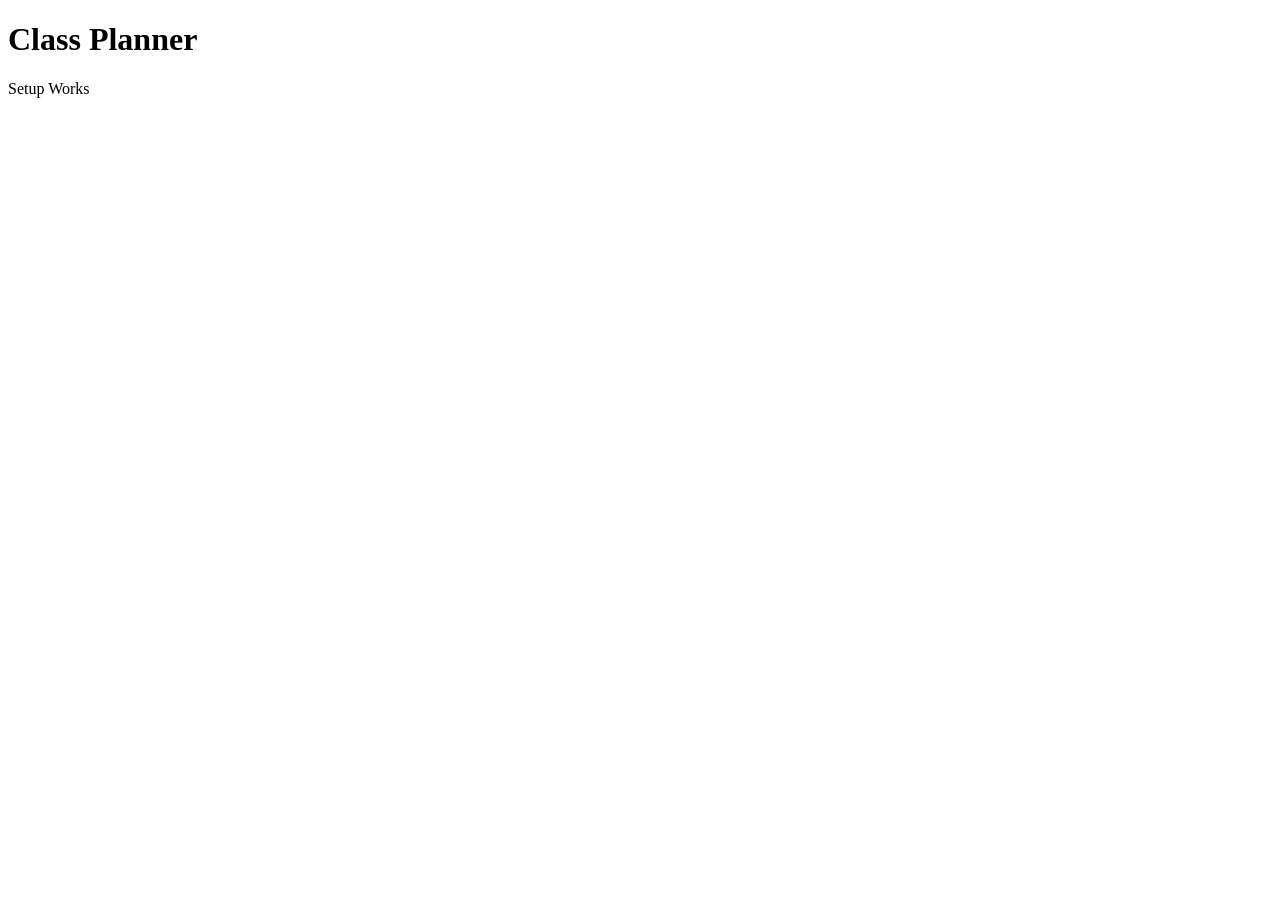
==== index.html @ 6823aea3 "Initial page setup" ====
<!DOCTYPE html>
<html lang="en">
    <head>
        <meta charset="UTF-8">
        <meta name="viewport" content="width=device-width, initial-scale=1.0">
        <title>Class Planner</title>
    </head>
    <body>
        <h1>Class Planner</h1>
        <p>Setup Works</p>
    </body>
</html>
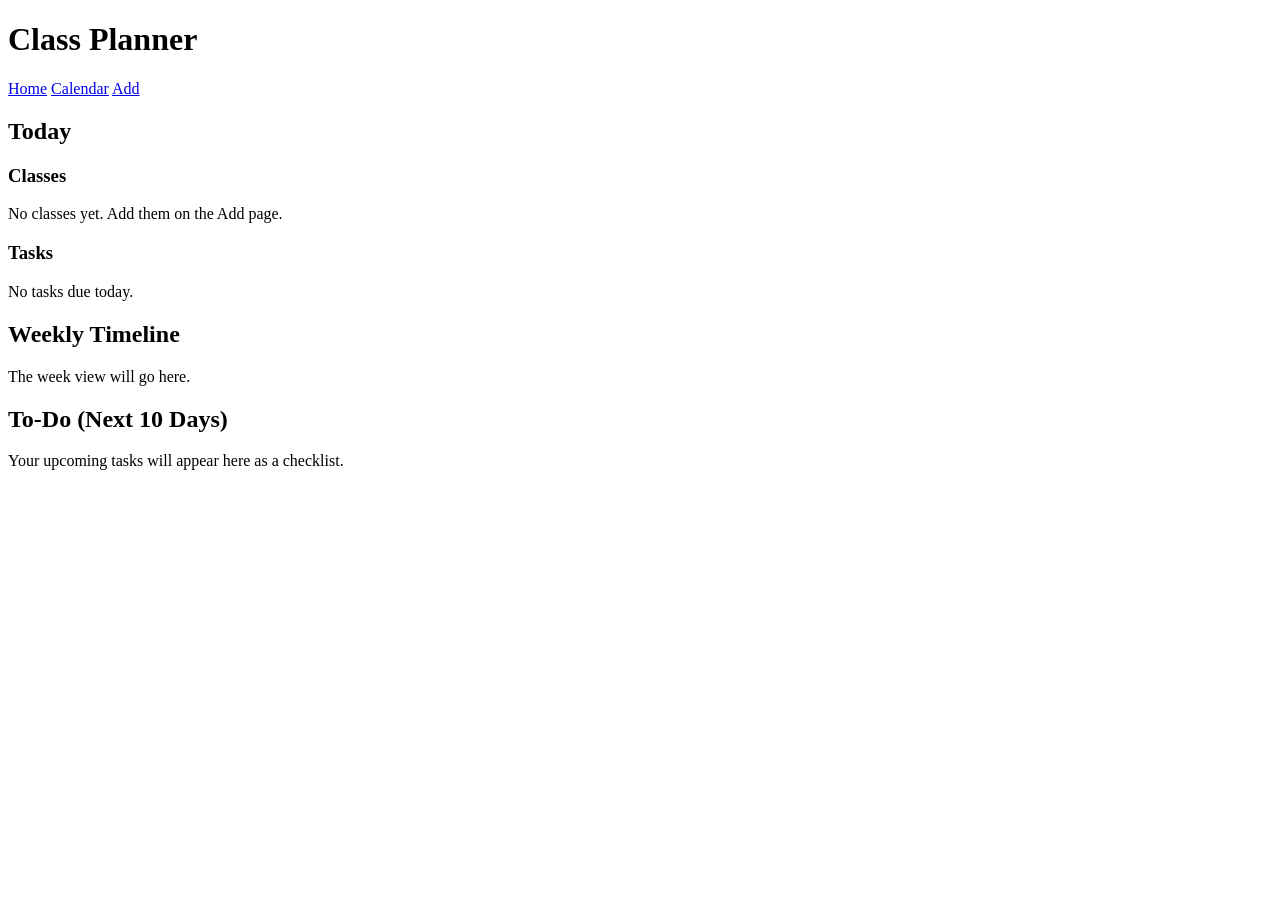
==== commit 6c3a97b2: "Add Home, Calender, and Add pages" ====
--- a/index.html
+++ b/index.html
@@ -3,10 +3,40 @@
     <head>
         <meta charset="UTF-8">
         <meta name="viewport" content="width=device-width, initial-scale=1.0">
-        <title>Class Planner</title>
+        <title>Home | Class Planner</title>
     </head>
     <body>
-        <h1>Class Planner</h1>
-        <p>Setup Works</p>
+        <header>
+            <h1>Class Planner</h1>
+            <nav>
+                <a href="index.html" class="active">Home</a>
+                <a href="calendar.html">Calendar</a>
+                <a href="add.html">Add</a>
+            </nav>
+        </header>
+
+        <main>
+            <section id="today">
+                <h2>Today</h2>
+                <div>
+                    <h3>Classes</h3>
+                    <p>No classes yet. Add them on the Add page.</p>
+                </div>
+                <div>
+                    <h3>Tasks</h3>
+                    <p>No tasks due today.</p>
+                </div>
+            </section>
+
+            <section id="weekly-timeline">
+                <h2>Weekly Timeline</h2>
+                <p>The week view will go here.</p>
+            </section>
+
+            <section id="todo">
+                <h2>To-Do (Next 10 Days)</h2>
+                <p>Your upcoming tasks will appear here as a checklist.</p>
+            </section>
+        </main>
     </body>
 </html>
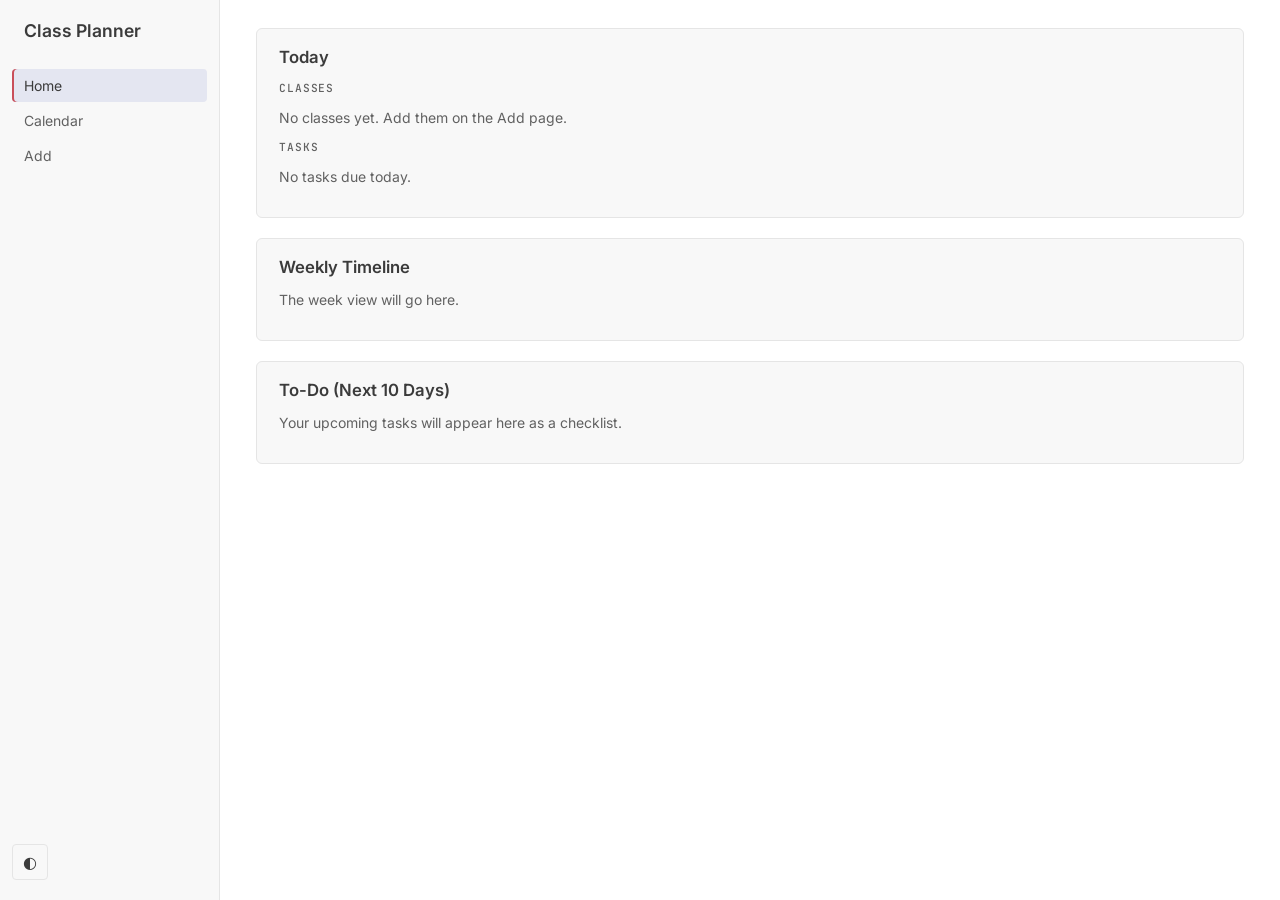
==== commit 53cf1ffa: "Add sidebar layout and theme" ====
--- a/index.html
+++ b/index.html
@@ -4,16 +4,21 @@
         <meta charset="UTF-8">
         <meta name="viewport" content="width=device-width, initial-scale=1.0">
         <title>Home | Class Planner</title>
+        <link rel="preconnect" href="https://fonts.googleapis.com">
+        <link rel="preconnect" href="https://fonts.gstatic.com" crossorigin>
+        <link href="https://fonts.googleapis.com/css2?family=Inter:wght@400;500;600&family=JetBrains+Mono:wght@400;500&display=swap" rel="stylesheet">            
+        <link rel="stylesheet" href="styles.css">
     </head>
     <body>
-        <header>
+         <aside class="sidebar">
             <h1>Class Planner</h1>
             <nav>
                 <a href="index.html" class="active">Home</a>
                 <a href="calendar.html">Calendar</a>
                 <a href="add.html">Add</a>
             </nav>
-        </header>
+            <button id="theme-toggle" class="theme-toggle" type="button" title="Theme: Auto" aria-label="Theme: Auto">◐</button>
+        </aside>
 
         <main>
             <section id="today">
--- a/styles.css
+++ b/styles.css
@@ -0,0 +1,157 @@
+/* ===== Theme colors ===== */
+
+/* Dark theme (based on VS Code Dark Modern) */
+:root,
+:root[data-theme="dark"] {
+    --bg: #1f1f1f;
+    --sidebar: #181818;
+    --surface: #181818;
+    --hover: #2a2d2e;
+    --active: #37373d;
+    --border: #2b2b2b;
+    --text: #cccccc;
+    --muted: #9d9d9d;
+    --accent: #e06c75;
+}
+
+/* Light theme when the device is in light mode (unless the user chose dark) */
+@media (prefers-color-scheme: light) {
+    :root:not([data-theme="dark"]) {
+        --bg: #ffffff;
+        --sidebar: #f8f8f8;
+        --surface: #f8f8f8;
+        --hover: #f2f2f2;
+        --active: #e4e6f1;
+        --border: #e5e5e5;
+        --text: #3b3b3b;
+        --muted: #616161;
+        --accent: #c94f5a;
+    }
+}
+
+/* Light theme when the user chooses it with the button */
+:root[data-theme="light"] {
+    --bg: #ffffff;
+    --sidebar: #f8f8f8;
+    --surface: #f8f8f8;
+    --hover: #f2f2f2;
+    --active: #e4e6f1;
+    --border: #e5e5e5;
+    --text: #3b3b3b;
+    --muted: #616161;
+    --accent: #c94f5a;
+}
+
+/* ===== Page layout ===== */
+
+body {
+    margin: 0;
+    display: flex;
+    min-height: 100vh;
+    font-family: "Inter", system-ui, sans-serif;
+    font-size: 14px;
+    background: var(--bg);
+    color: var(--text);
+}
+
+/* ===== Sidebar ===== */
+
+.sidebar {
+    width: 220px;
+    height: 100vh;
+    position: sticky;
+    top: 0;
+    box-sizing: border-box;
+    padding: 20px 12px;
+    display: flex;
+    flex-direction: column;
+    background: var(--sidebar);
+    border-right: 1px solid var(--border);
+}
+
+.sidebar h1 {
+    margin: 0 0 28px 12px;
+    font-size: 1.1rem;
+    font-weight: 600;
+}
+
+nav {
+    display: flex;
+    flex-direction: column;
+    gap: 2px;
+}
+
+nav a {
+    padding: 8px 12px;
+    border-radius: 4px;
+    color: var(--muted);
+    text-decoration: none;
+}
+
+nav a:hover {
+    background: var(--hover);
+    color: var(--text);
+}
+
+nav a.active {
+    background: var(--active);
+    color: var(--text);
+    box-shadow: inset 2px 0 0 var(--accent);
+}
+
+.theme-toggle {
+    margin-top: auto;
+    width: 36px;
+    height: 36px;
+    border: 1px solid var(--border);
+    border-radius: 4px;
+    background: transparent;
+    color: var(--text);
+    font-size: 1rem;
+    cursor: pointer;
+}
+
+.theme-toggle:hover {
+    background: var(--hover);
+}
+
+/* ===== Main content ===== */
+
+main {
+    flex: 1;
+    max-width: 1100px;
+    padding: 28px 36px;
+}
+
+section {
+    margin-bottom: 20px;
+    padding: 18px 22px;
+    background: var(--surface);
+    border: 1px solid var(--border);
+    border-radius: 6px;
+}
+
+h2 {
+    margin: 0 0 14px;
+    font-size: 1.05rem;
+    font-weight: 600;
+}
+
+h3 {
+    margin: 14px 0 6px;
+    font-family: "JetBrains Mono", monospace;
+    font-size: 0.7rem;
+    font-weight: 500;
+    text-transform: uppercase;
+    letter-spacing: 0.08em;
+    color: var(--muted);
+}
+
+p {
+    color: var(--muted);
+}
+
+/* Use class="mono" on times and dates later */
+.mono {
+    font-family: "JetBrains Mono", monospace;
+}
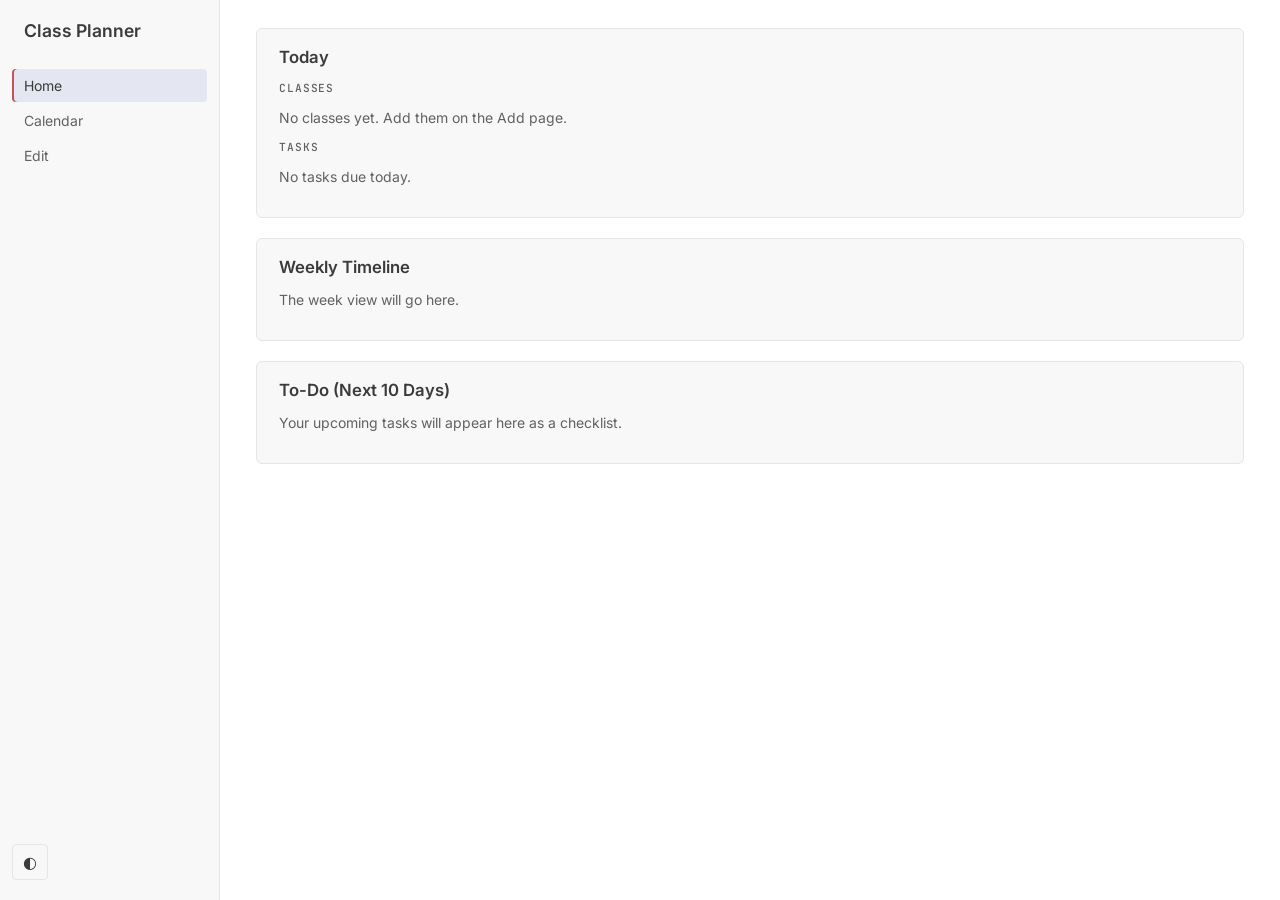
==== commit 6e9995e4: "Rename Add page to Edit" ====
--- a/index.html
+++ b/index.html
@@ -8,6 +8,7 @@
         <link rel="preconnect" href="https://fonts.gstatic.com" crossorigin>
         <link href="https://fonts.googleapis.com/css2?family=Inter:wght@400;500;600&family=JetBrains+Mono:wght@400;500&display=swap" rel="stylesheet">            
         <link rel="stylesheet" href="styles.css">
+        <script src="theme.js"></script>
     </head>
     <body>
          <aside class="sidebar">
@@ -15,7 +16,7 @@
             <nav>
                 <a href="index.html" class="active">Home</a>
                 <a href="calendar.html">Calendar</a>
-                <a href="add.html">Add</a>
+                <a href="edit.html">Edit</a>
             </nav>
             <button id="theme-toggle" class="theme-toggle" type="button" title="Theme: Auto" aria-label="Theme: Auto">◐</button>
         </aside>
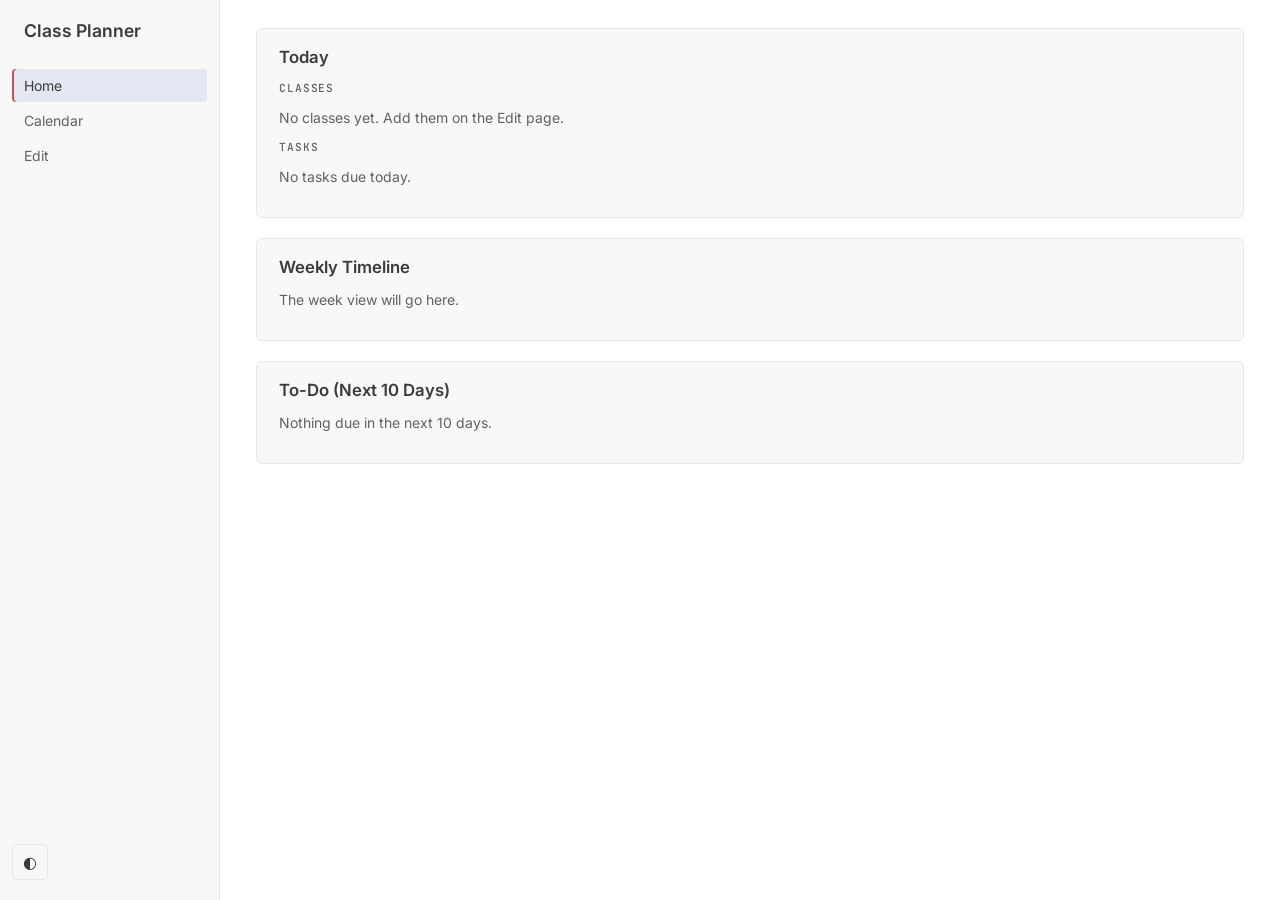
==== commit 5899be66: "Add To-Do checklist to Home page" ====
--- a/index.html
+++ b/index.html
@@ -6,12 +6,12 @@
         <title>Home | Class Planner</title>
         <link rel="preconnect" href="https://fonts.googleapis.com">
         <link rel="preconnect" href="https://fonts.gstatic.com" crossorigin>
-        <link href="https://fonts.googleapis.com/css2?family=Inter:wght@400;500;600&family=JetBrains+Mono:wght@400;500&display=swap" rel="stylesheet">            
+        <link href="https://fonts.googleapis.com/css2?family=Inter:wght@400;500;600&family=JetBrains+Mono:wght@400;500&display=swap" rel="stylesheet">
         <link rel="stylesheet" href="styles.css">
         <script src="theme.js"></script>
     </head>
     <body>
-         <aside class="sidebar">
+        <aside class="sidebar">
             <h1>Class Planner</h1>
             <nav>
                 <a href="index.html" class="active">Home</a>
@@ -26,7 +26,7 @@
                 <h2>Today</h2>
                 <div>
                     <h3>Classes</h3>
-                    <p>No classes yet. Add them on the Add page.</p>
+                    <p>No classes yet. Add them on the Edit page.</p>
                 </div>
                 <div>
                     <h3>Tasks</h3>
@@ -41,8 +41,15 @@
 
             <section id="todo">
                 <h2>To-Do (Next 10 Days)</h2>
-                <p>Your upcoming tasks will appear here as a checklist.</p>
+                <div id="todo-list"></div>
             </section>
         </main>
+
+        <!-- Pop-up with a task's details (filled in by task-details.js) -->
+        <dialog id="details-dialog" class="modal modal-small"></dialog>
+
+        <script src="storage.js"></script>
+        <script src="task-details.js"></script>
+        <script src="home.js"></script>
     </body>
 </html>
--- a/styles.css
+++ b/styles.css
@@ -42,6 +42,27 @@
     --accent: #c94f5a;
 }
 
+/* Status colors */
+:root {
+    --success: #4caf50;
+}
+
+/* Native controls (date/time pickers) match the theme */
+:root,
+:root[data-theme="dark"] {
+    color-scheme: dark;
+}
+
+@media (prefers-color-scheme: light) {
+    :root:not([data-theme="dark"]) {
+        color-scheme: light;
+    }
+}
+
+:root[data-theme="light"] {
+    color-scheme: light;
+}
+
 /* ===== Page layout ===== */
 
 body {
@@ -151,7 +172,523 @@
     color: var(--muted);
 }
 
-/* Use class="mono" on times and dates later */
+/* Use class="mono" on times and dates */
 .mono {
     font-family: "JetBrains Mono", monospace;
+}
+
+/* ===== Edit page: 2 x 2 grid ===== */
+
+.edit-grid {
+    display: grid;
+    grid-template-columns: 1fr 1fr;
+    gap: 20px;
+}
+
+.edit-grid section {
+    margin-bottom: 0;
+}
+
+.saved-list {
+    min-height: 280px;
+}
+
+.danger-zone {
+    margin-top: 20px;
+}
+
+/* ===== Forms ===== */
+
+form {
+    display: flex;
+    flex-direction: column;
+    gap: 14px;
+}
+
+.field {
+    display: flex;
+    flex-direction: column;
+    gap: 6px;
+    font-size: 0.8rem;
+    color: var(--muted);
+}
+
+.field[hidden] {
+    display: none;
+}
+
+.field-row {
+    display: grid;
+    grid-template-columns: repeat(auto-fit, minmax(120px, 1fr));
+    gap: 12px;
+}
+
+.req {
+    color: var(--accent);
+}
+
+input,
+select,
+textarea {
+    font: inherit;
+    font-size: 0.9rem;
+    padding: 8px 10px;
+    color: var(--text);
+    background: var(--bg);
+    border: 1px solid var(--border);
+    border-radius: 4px;
+}
+
+input:focus,
+select:focus,
+textarea:focus {
+    outline: none;
+    border-color: var(--accent);
+}
+
+input[type="time"],
+input[type="date"] {
+    font-family: "JetBrains Mono", monospace;
+}
+
+input[type="color"] {
+    width: 60px;
+    height: 36px;
+    padding: 2px;
+    cursor: pointer;
+}
+
+textarea {
+    min-height: 60px;
+    resize: vertical;
+}
+
+/* ===== Meeting time box ===== */
+
+.meetings {
+    display: flex;
+    flex-direction: column;
+    gap: 12px;
+}
+
+fieldset.meeting {
+    margin: 0;
+    padding: 12px;
+    display: flex;
+    flex-direction: column;
+    gap: 12px;
+    border: 1px solid var(--border);
+    border-radius: 4px;
+}
+
+legend {
+    padding: 0 6px;
+    font-family: "JetBrains Mono", monospace;
+    font-size: 0.7rem;
+    text-transform: uppercase;
+    letter-spacing: 0.08em;
+    color: var(--muted);
+}
+
+.days {
+    display: flex;
+    flex-wrap: wrap;
+    gap: 6px;
+}
+
+.days label {
+    display: flex;
+    align-items: center;
+    gap: 4px;
+    padding: 4px 8px;
+    font-size: 0.8rem;
+    color: var(--muted);
+    border: 1px solid var(--border);
+    border-radius: 4px;
+    cursor: pointer;
+}
+
+.days label:has(input:checked) {
+    color: var(--text);
+    background: var(--active);
+    border-color: var(--accent);
+}
+
+input[type="checkbox"] {
+    accent-color: var(--accent);
+}
+
+.remove-meeting {
+    align-self: flex-start;
+}
+
+/* ===== Buttons ===== */
+
+.btn {
+    font: inherit;
+    font-size: 0.9rem;
+    padding: 8px 14px;
+    border: 1px solid transparent;
+    border-radius: 4px;
+    cursor: pointer;
+}
+
+.btn-primary {
+    color: #ffffff;
+    background: var(--accent);
+}
+
+.btn-primary:hover {
+    filter: brightness(1.1);
+}
+
+.btn-secondary {
+    color: var(--text);
+    background: transparent;
+    border-color: var(--border);
+}
+
+.btn-secondary:hover {
+    background: var(--hover);
+}
+
+.btn-danger {
+    color: var(--accent);
+    background: transparent;
+    border-color: var(--accent);
+}
+
+.btn-danger:hover {
+    color: #ffffff;
+    background: var(--accent);
+}
+
+/* ===== Pop-up message (toast) ===== */
+
+.toast {
+    position: fixed;
+    top: 20px;
+    left: 50%;
+    transform: translateX(-50%);
+    z-index: 1000;
+    padding: 10px 18px;
+    font-size: 0.9rem;
+    color: var(--text);
+    background: var(--surface);
+    border: 1px solid var(--border);
+    border-left: 3px solid var(--success);
+    border-radius: 4px;
+    box-shadow: 0 4px 16px rgba(0, 0, 0, 0.3);
+    animation: toast-in 0.2s ease-out;
+}
+
+.toast-error {
+    border-left-color: var(--accent);
+}
+
+.toast.hide {
+    animation: toast-out 0.3s ease-in forwards;
+}
+
+@keyframes toast-in {
+    from { opacity: 0; transform: translate(-50%, -10px); }
+    to   { opacity: 1; transform: translate(-50%, 0); }
+}
+
+@keyframes toast-out {
+    to { opacity: 0; transform: translate(-50%, -10px); }
+}
+
+/* ===== Saved lists ===== */
+
+.item-list {
+    margin: 0 0 8px;
+    padding: 0;
+    list-style: none;
+    display: flex;
+    flex-direction: column;
+    gap: 2px;
+}
+
+.item {
+    display: flex;
+    align-items: center;
+    gap: 10px;
+    padding: 8px 10px;
+    border-radius: 4px;
+}
+
+.item:hover {
+    background: var(--hover);
+}
+
+.dot {
+    width: 10px;
+    height: 10px;
+    border-radius: 50%;
+    flex-shrink: 0;
+}
+
+.item-info {
+    flex: 1;
+    min-width: 0;
+    display: flex;
+    flex-direction: column;
+    gap: 2px;
+}
+
+.item-title {
+    font-weight: 500;
+}
+
+.item-sub {
+    font-size: 0.8rem;
+    color: var(--muted);
+}
+
+.item-sub.mono {
+    font-size: 0.75rem;
+}
+
+.item-actions {
+    display: flex;
+    gap: 6px;
+}
+
+.btn-small {
+    font: inherit;
+    font-size: 0.75rem;
+    padding: 4px 8px;
+    color: var(--muted);
+    background: transparent;
+    border: 1px solid var(--border);
+    border-radius: 4px;
+    cursor: pointer;
+}
+
+.btn-small:hover {
+    color: var(--text);
+    background: var(--active);
+}
+
+.btn-small[data-action="delete"]:hover {
+    color: var(--accent);
+    border-color: var(--accent);
+}
+
+.group-title {
+    display: flex;
+    align-items: center;
+    gap: 8px;
+}
+
+.group-title .dot {
+    width: 8px;
+    height: 8px;
+}
+
+/* ===== Pop-up windows ===== */
+
+.modal {
+    width: min(560px, 90vw);
+    max-height: 85vh;
+    padding: 22px 24px;
+    color: var(--text);
+    background: var(--surface);
+    border: 1px solid var(--border);
+    border-radius: 6px;
+    box-shadow: 0 10px 40px rgba(0, 0, 0, 0.4);
+}
+
+.modal::backdrop {
+    background: rgba(0, 0, 0, 0.55);
+}
+
+.modal-small {
+    width: min(400px, 90vw);
+}
+
+.modal p {
+    color: var(--text);
+}
+
+.dialog-actions {
+    display: flex;
+    justify-content: flex-end;
+    gap: 8px;
+}
+
+/* ===== Select mode ===== */
+
+.list-header {
+    display: flex;
+    align-items: center;
+    justify-content: space-between;
+    gap: 8px;
+    margin-bottom: 14px;
+}
+
+.list-header h2 {
+    margin: 0;
+}
+
+.list-controls {
+    display: flex;
+    gap: 6px;
+}
+
+.btn-small-danger {
+    color: var(--accent);
+    border-color: var(--accent);
+}
+
+.btn-small-danger:hover {
+    color: #ffffff;
+    background: var(--accent);
+}
+
+.btn:disabled,
+.btn-small:disabled {
+    opacity: 0.4;
+    cursor: not-allowed;
+    filter: none;
+}
+
+.btn-small:disabled:hover {
+    color: var(--accent);
+    background: transparent;
+}
+
+.item.selectable {
+    cursor: pointer;
+}
+
+.item.selected {
+    background: var(--active);
+}
+
+/* ===== Clear everything pop-up ===== */
+
+#clear-input {
+    width: 100%;
+    box-sizing: border-box;
+    margin-bottom: 16px;
+    font-family: "JetBrains Mono", monospace;
+}
+
+
+/* ===== Task status colors ===== */
+
+:root {
+    --danger: #e5534b;
+    --warning: #e0a030;
+}
+
+/* ===== To-Do checklist ===== */
+
+.todo-item {
+    display: flex;
+    align-items: center;
+    gap: 10px;
+    padding: 8px 10px;
+    border-radius: 4px;
+    cursor: pointer;
+}
+
+.todo-item:hover {
+    box-shadow: inset 0 0 0 1px var(--border);
+}
+
+.todo-item.status-overdue {
+    background: color-mix(in srgb, var(--danger) 16%, transparent);
+}
+
+.todo-item.status-done {
+    background: color-mix(in srgb, var(--success) 14%, transparent);
+}
+
+.todo-item.status-late {
+    background: color-mix(in srgb, var(--warning) 16%, transparent);
+}
+
+.todo-check {
+    width: 16px;
+    height: 16px;
+    margin: 0;
+    flex-shrink: 0;
+    cursor: pointer;
+}
+
+.status-done .todo-check,
+.status-late .todo-check {
+    accent-color: var(--success);
+}
+
+.todo-class {
+    font-weight: 400;
+    color: var(--muted);
+}
+
+/* Small priority tag on the right */
+.priority {
+    flex-shrink: 0;
+    padding: 2px 8px;
+    font-family: "JetBrains Mono", monospace;
+    font-size: 0.7rem;
+    border: 1px solid var(--border);
+    border-radius: 999px;
+    color: var(--muted);
+}
+
+.priority-high {
+    color: var(--danger);
+    border-color: var(--danger);
+}
+
+.priority-medium {
+    color: var(--warning);
+    border-color: var(--warning);
+}
+
+/* ===== Task details pop-up ===== */
+
+.details-class {
+    display: flex;
+    align-items: center;
+    gap: 8px;
+    margin: -6px 0 16px;
+    color: var(--muted);
+}
+
+.details-list {
+    display: grid;
+    grid-template-columns: auto 1fr;
+    gap: 8px 16px;
+    margin: 0 0 20px;
+}
+
+.details-list dt {
+    font-family: "JetBrains Mono", monospace;
+    font-size: 0.7rem;
+    text-transform: uppercase;
+    letter-spacing: 0.08em;
+    color: var(--muted);
+    padding-top: 2px;
+}
+
+.details-list dd {
+    margin: 0;
+}
+
+.details-notes {
+    white-space: pre-wrap;
+}
+
+.status-text-overdue { color: var(--danger); }
+.status-text-done    { color: var(--success); }
+.status-text-late    { color: var(--warning); }
+
+a.btn {
+    display: inline-block;
+    text-decoration: none;
 }
